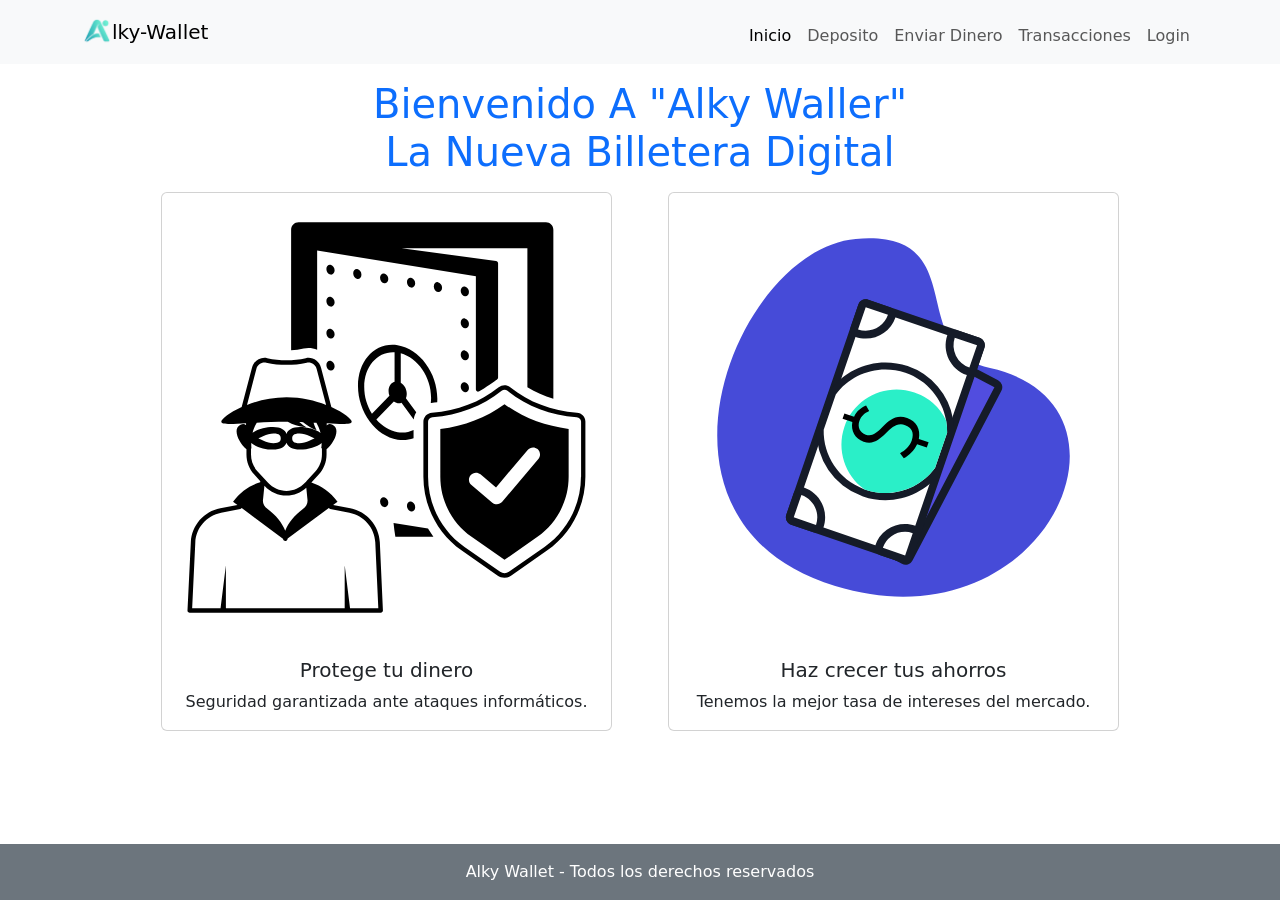
==== index.html @ fd828e9f "Primer avance de Alky Wallet" ====
<!doctype html>
<html lang="es">

<head>
  <meta charset="UTF-8" />
  <meta name="viewport" content="width=device-width, initial-scale=1.0" />
  <title>Alky Wallet</title>

  <!-- favicon -->
  <link rel="icon" type="image/icon" href="./assets/img/favicon-r.ico" />

  <!-- bootstrap -->

  <link href="https://cdn.jsdelivr.net/npm/bootstrap@5.3.8/dist/css/bootstrap.min.css" rel="stylesheet"
    integrity="sha384-sRIl4kxILFvY47J16cr9ZwB07vP4J8+LH7qKQnuqkuIAvNWLzeN8tE5YBujZqJLB" crossorigin="anonymous" />

  <!-- css -->

  <link rel="stylesheet" href="./assets/css/style.css" />
</head>

<body class="d-flex flex-column min-vh-100">
  <!-- navbar -->
  <nav class="navbar navbar-expand-sm bg-body-tertiary">
    <div class="container">
      <a class="navbar-brand me-5" href="./index.html"><img src="./assets/img/logor.png" class="float-start logo"
          alt="Alky wallet logo">lky-Wallet</a>
      <button class="navbar-toggler" type="button" data-bs-toggle="collapse" data-bs-target="#navbarNavAltMarkup"
        aria-controls="navbarNavAltMarkup" aria-expanded="false" aria-label="Toggle navigation">
        <span class="navbar-toggler-icon"></span>
      </button>
      <div class="collapse navbar-collapse pt-2" id="navbarNavAltMarkup">
        <div class="navbar-nav ms-auto text-center">
          <a class="nav-link active" aria-current="page" href="./index.html">Inicio</a>
          <a class="nav-link" href="./deposit.html">Deposito</a>
          <a class="nav-link" href="./sendmoney.html">Enviar Dinero</a>
          <a class="nav-link" href="./transactions.html">Transacciones</a>
          <a class="nav-link" href="./login.html">Login</a>
        </div>
      </div>
    </div>
  </nav>

  <!-- encabezado -->

  <header class="py-3">
    <h1 class="text-primary text-center text-capitalize">
      Bienvenido a "Alky Waller" <br />
      la nueva billetera digital
    </h1>
  </header>

  <main class="container flex-grow-1">
    <section class="row justify-content-center g-4 text-center">
      <div class="col-12 col-md-5 m-3">
        <div class="card">
          <img src="./assets/img/shmai-safe-deposit-box-7731981.svg" class="card-img-top img-fluid rounded"
            alt="Protege tu dinero">
          <div class="card-body">
            <h5 class="card-title">Protege tu dinero</h5>
            <p class="card-text">
              Seguridad garantizada ante ataques informáticos.
            </p>
          </div>
        </div>
      </div>

      <div class="col-12 col-md-5 m-3">
        <div class="card">
          <img src="./assets/img/money-svgrepo-com.svg" class="card-img-top img-fluid rounded"
            alt="Haz crecer tus ahorros">
          <div class="card-body">
            <h5 class="card-title">Haz crecer tus ahorros</h5>
            <p class="card-text">
              Tenemos la mejor tasa de intereses del mercado.
            </p>
          </div>
        </div>
      </div>



    </section>
  </main>
  <footer class="container-fluid bg-secondary text-white text-center py-3">
    Alky Wallet - Todos los derechos reservados
  </footer>
  <!-- js bootstrap -->
  <script src="https://cdn.jsdelivr.net/npm/bootstrap@5.3.8/dist/js/bootstrap.bundle.min.js"
    integrity="sha384-FKyoEForCGlyvwx9Hj09JcYn3nv7wiPVlz7YYwJrWVcXK/BmnVDxM+D2scQbITxI" crossorigin="anonymous">
    </script>

</body>

</html>
---- assets/css/style.css ----
.logo {
    max-width: 30px;
}
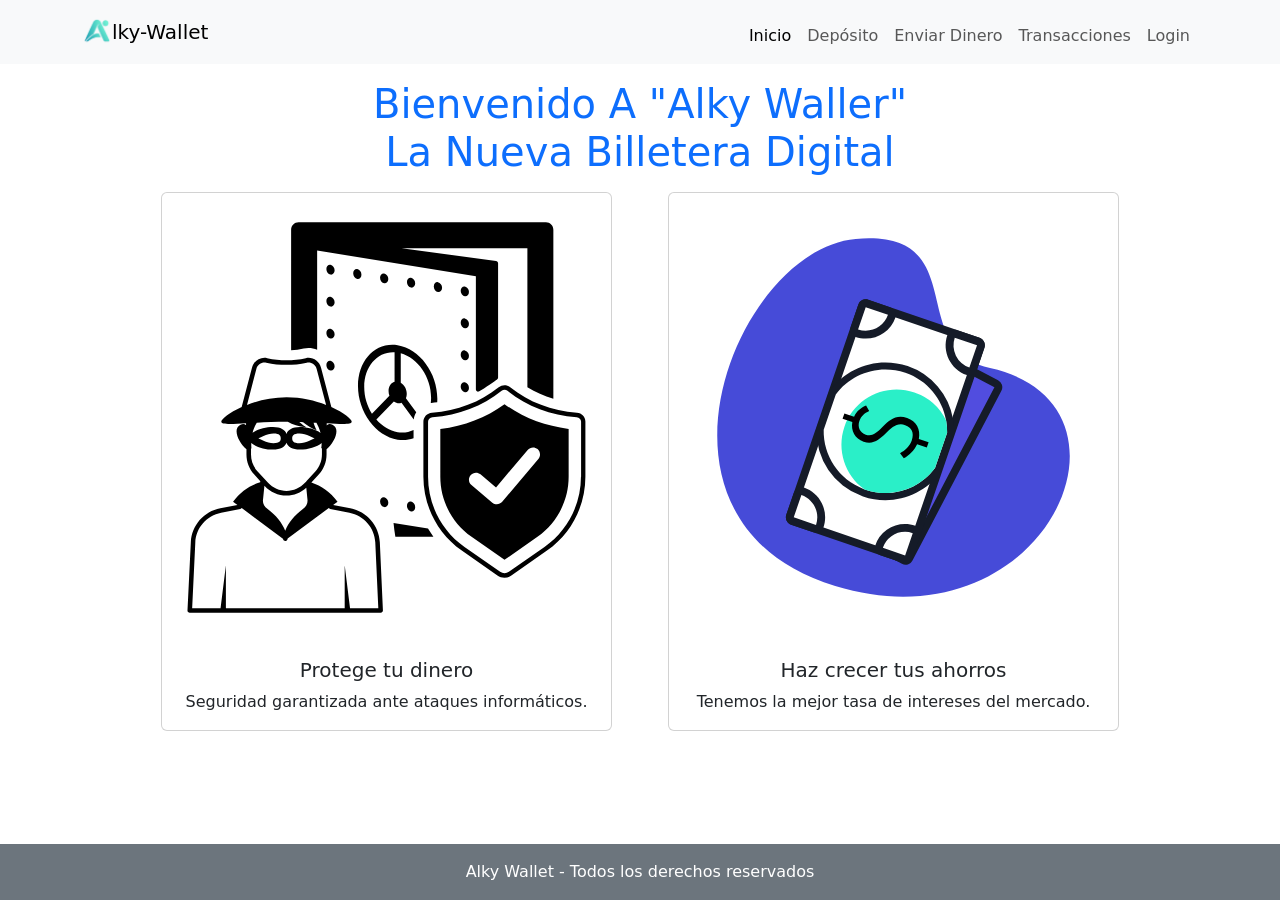
==== commit 902dabdc: "Corregida falta de ortografía - Agregado js bootstrap a deposit.html" ====
--- a/index.html
+++ b/index.html
@@ -32,7 +32,7 @@
       <div class="collapse navbar-collapse pt-2" id="navbarNavAltMarkup">
         <div class="navbar-nav ms-auto text-center">
           <a class="nav-link active" aria-current="page" href="./index.html">Inicio</a>
-          <a class="nav-link" href="./deposit.html">Deposito</a>
+          <a class="nav-link" href="./deposit.html">Depósito</a>
           <a class="nav-link" href="./sendmoney.html">Enviar Dinero</a>
           <a class="nav-link" href="./transactions.html">Transacciones</a>
           <a class="nav-link" href="./login.html">Login</a>
--- a/assets/css/style.css
+++ b/assets/css/style.css
@@ -1,3 +1,31 @@
 .logo {
     max-width: 30px;
+}
+
+/* Arreglo problema de botón que quedaba arriba de nombre de los contactos */
+.contacto-item {
+  display: flex;
+  align-items: flex-start;
+  gap: 0.5rem;
+}
+
+.contacto-radio {
+  flex-shrink: 0;
+  margin-top: 0.25rem;
+}
+
+.contacto-label {
+  display: inline;
+}
+
+/* Ocultar flechas del input numerico en Chrome, Safari, Edge y Opera */
+input[type=number]::-webkit-inner-spin-button,
+input[type=number]::-webkit-outer-spin-button {
+  -webkit-appearance: none;
+  margin: 0;
+}
+
+/* Ocultar flechas en Firefox */
+input[type=number] {
+  -moz-appearance: textfield;
 }
